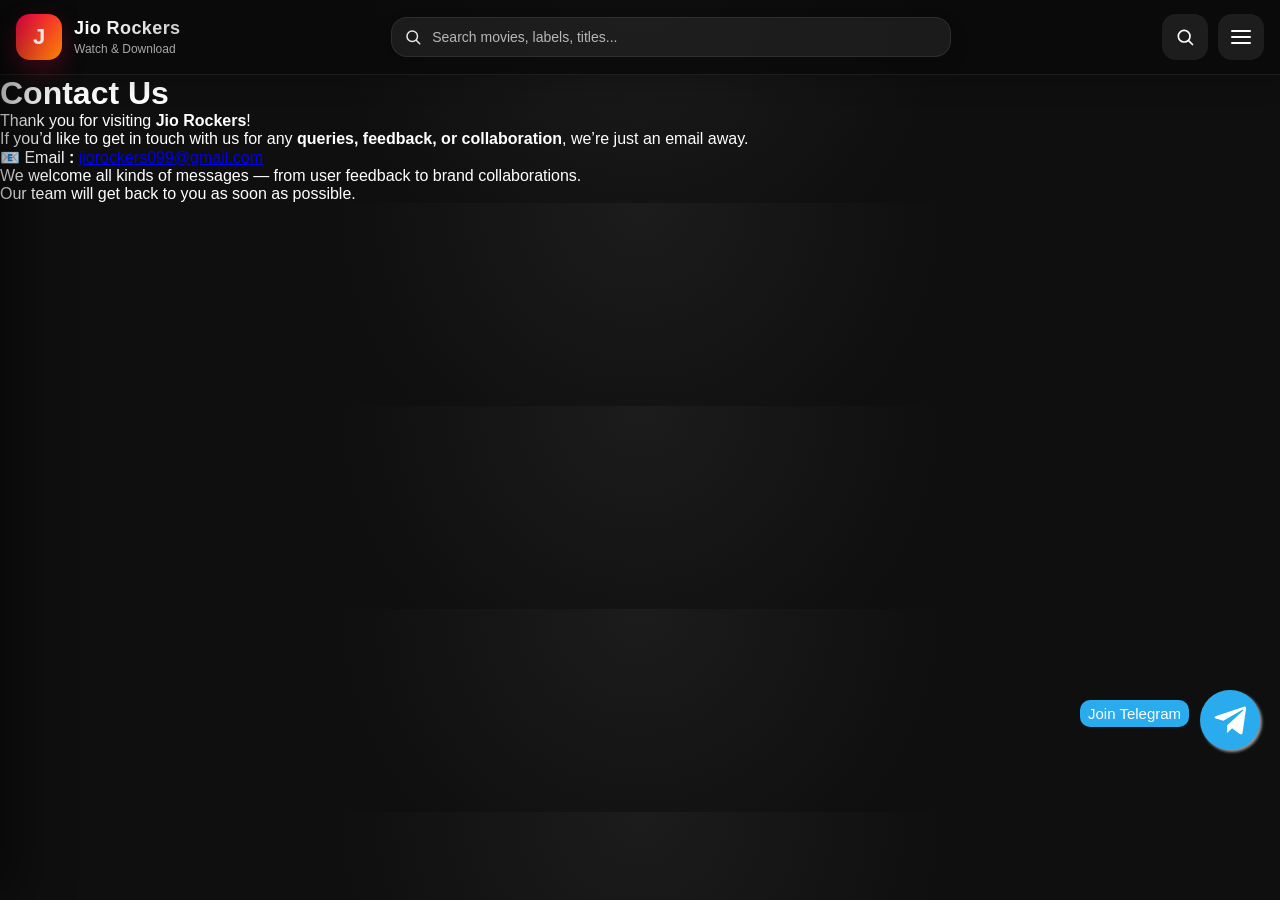
==== contact.html @ a3fb6083 "Rename contact to contact.html" ====
<!DOCTYPE html>
<html lang="en">
<head>
<meta charset="UTF-8">
<meta name="viewport" content="width=device-width, initial-scale=1.0">

<link rel="stylesheet" href="style.css">

<link rel="icon" type="image/png" href="/favicon32.png">

<!-- Google tag (gtag.js) -->
<script async src="https://www.googletagmanager.com/gtag/js?id=G-BWP4HMDWY8"></script>
<script>
  window.dataLayer = window.dataLayer || [];
  function gtag(){dataLayer.push(arguments);}
  gtag('js', new Date());

  gtag('config', 'G-BWP4HMDWY8');
</script>


<title>Contact Us</title>

  
</head>

<body>

<div class="sidebar-overlay" id="sidebarOverlay"></div>

<aside class="sidebar" id="sidebar">
  <div class="sidebar-header">
    <div class="sidebar-profile">
      <div class="sidebar-avatar">J</div>

      <div>
        <h2>Jio Rockers</h2>
        <p>Watch & Download</p>
      </div>
    </div>

    <button class="sidebar-close" id="sidebarClose" aria-label="Close menu">×</button>
  </div>

  <div class="sidebar-content">
    <div class="sidebar-section">
      <div class="sidebar-section-title">Navigation</div>

      <a class="sidebar-link" href="/">
        <span class="icon">⌂</span>
        <span>Home</span>
      </a>

      <a class="sidebar-link" href="#downloadSection">
        <span class="icon">★</span>
        <span>Download</span>
      </a>

<a class="sidebar-link" href="/dmca">
        <span class="icon">©️</span>
        <span>DMCA</span>
      </a>


<a class="sidebar-link" href="/contact">
        <span class="icon">📞</span>
        <span>Contact Us</span>
      </a>

    </div>

    <div class="sidebar-section">
      <div class="sidebar-section-title">About</div>

      <p class="sidebar-note">
        Browse the newest movie posts, search instantly, open details,
        and move through pages.
      </p>
    </div>
  </div>
</aside>

<header class="topbar" id="top">
  <a class="brand" href="/" aria-label="Home">
    <div class="brand-logo">J</div>

    <div class="brand-text">
      <h1>Jio Rockers</h1>
      <p>Watch & Download</p>
    </div>
  </a>

  <div class="topbar-center">
    <div class="search-wrap">
      <svg class="search-icon" viewBox="0 0 24 24" fill="none" aria-hidden="true">
        <path d="M21 21l-4.35-4.35"
              stroke="white"
              stroke-width="2"
              stroke-linecap="round"/>
        <circle cx="11"
                cy="11"
                r="7"
                stroke="white"
                stroke-width="2"/>
      </svg>

      <input
        id="searchInput"
        class="search-input"
        type="search"
        placeholder="Search movies, labels, titles..."
      >

      <button
        id="searchClear"
        class="search-clear"
        aria-label="Clear search"
        type="button"
      >
        ×
      </button>
    </div>
  </div>

  <div class="topbar-actions">
    <button
      class="menu-btn search-btn"
      id="searchBtn"
      aria-label="Search"
      type="button"
    >
      <svg viewBox="0 0 24 24" fill="none" width="20" height="20" aria-hidden="true">
        <path d="M21 21l-4.35-4.35"
              stroke="white"
              stroke-width="2"
              stroke-linecap="round"/>
        <circle cx="11"
                cy="11"
                r="7"
                stroke="white"
                stroke-width="2"/>
      </svg>
    </button>

    <button
      class="menu-btn"
      id="menuBtn"
      aria-label="Open menu"
      type="button"
    >
      <div class="menu-lines" aria-hidden="true">
        <span></span>
        <span></span>
        <span></span>
      </div>
    </button>
  </div>
</header>

<!-- Content SECTION -->


<h1 style="text-align: left;">Contact Us</h1>
<p>Thank you for visiting <strong>Jio Rockers</strong>!</p><p>
If you’d like to get in touch with us for any <b>queries, feedback, or collaboration</b>, we’re just an email away.</p>
<p>📧 Email&nbsp;<strong>:</strong>&nbsp;<a href="mailto:jiorockers099@gmail.com">jiorockers099@gmail.com</a><br /></p>
<p>We welcome all kinds of messages — from user feedback to brand collaborations.<br />
Our team will get back to you as soon as possible.</p>




<script>
document.addEventListener("DOMContentLoaded", () => {

  const sidebar = document.getElementById("sidebar");
  const sidebarOverlay = document.getElementById("sidebarOverlay");

  const menuBtn = document.getElementById("menuBtn");
  const sidebarClose = document.getElementById("sidebarClose");

  const searchBtn = document.getElementById("searchBtn");
  const searchInput = document.getElementById("searchInput");
  const searchClear = document.getElementById("searchClear");

  function openSidebar() {
    sidebar?.classList.add("active");
    sidebarOverlay?.classList.add("active");
    document.body.style.overflow = "hidden";
  }

  function closeSidebar() {
    sidebar?.classList.remove("active");
    sidebarOverlay?.classList.remove("active");
    document.body.style.overflow = "";
  }

  function runSearch() {
    const value = searchInput?.value.trim();
    if (!value) return;
    window.location.href = "/?search=" + encodeURIComponent(value);
  }

  menuBtn?.addEventListener("click", openSidebar);
  sidebarClose?.addEventListener("click", closeSidebar);
  sidebarOverlay?.addEventListener("click", closeSidebar);

  searchBtn?.addEventListener("click", runSearch);

  searchClear?.addEventListener("click", () => {
    if (searchInput) searchInput.value = "";
    searchInput?.focus();
  });

  searchInput?.addEventListener("keydown", (e) => {
    if (e.key === "Enter") {
      e.preventDefault();
      runSearch();
    }
  });

});
</script>


<a class="float" href="https://t.me/JioRockerssi" target="_blank" aria-label="Telegram">
    <svg class="tg-icon" viewBox="0 0 24 24" aria-hidden="true">
        <path fill="#ffffff" d="M9.99 15.96 9.58 21.48c.59 0 .85-.26 1.16-.56l2.79-2.66 5.79 4.24c1.06.59 1.82.28 2.09-.98L24 3.76c.34-1.56-.56-2.17-1.6-1.78L1.66 9.05C.14 9.64.16 10.49 1.39 10.87l5.6 1.75L20.99 4.55c.78-.49 1.5-.22.91.31L9.99 15.96z"/>
    </svg>
</a>

</body>
</html>
---- style.css ----
*{
  margin:0;
  padding:0;
  box-sizing:border-box;
}

html{
  scroll-behavior:auto;
  overflow-anchor:none;
  overscroll-behavior-y:none;
}

body{
  background:
    radial-gradient(circle at top,#1c1c1c 0%,#0f0f0f 45%),
    #0f0f0f;
  color:#fff;
  font-family:Arial,sans-serif;
  overflow-x:hidden;
  overflow-anchor:none;
  text-rendering:optimizeSpeed;
  -webkit-font-smoothing:antialiased;
  -webkit-tap-highlight-color:transparent;
}

body.sidebar-open{
  overflow:hidden;
}

*{
  backface-visibility:hidden;
  -webkit-backface-visibility:hidden;
}

.topbar{
  position:sticky;
  top:0;
  z-index:10000;
  display:flex;
  align-items:center;
  justify-content:space-between;
  gap:14px;
  padding:14px 16px;
  background:rgba(10,10,10,.76);
  backdrop-filter:none;
  -webkit-backdrop-filter:none;
  border-bottom:1px solid rgba(255,255,255,.08);
  box-shadow:0 8px 22px rgba(0,0,0,.18);
  flex-wrap:nowrap;
  will-change:transform;
  transform:translateZ(0);
}

.brand{
  display:flex;
  align-items:center;
  gap:12px;
  min-width:0;
  text-decoration:none;
  color:#fff;
  flex:0 0 auto;
}

.brand-logo{
  width:46px;
  height:46px;
  border-radius:14px;
  display:grid;
  place-items:center;
  background:linear-gradient(135deg,#ff004c,#ff8a00);
  box-shadow:0 10px 25px rgba(255,0,76,.25);
  flex:0 0 auto;
  font-size:22px;
  font-weight:900;
}

.brand-text{
  min-width:0;
}

.brand-text h1{
  font-size:18px;
  line-height:1.2;
  margin:0;
  font-weight:900;
  letter-spacing:.4px;
  background:linear-gradient(90deg,#fff,#d0d0d0);
  -webkit-background-clip:text;
  -webkit-text-fill-color:transparent;
  text-align:left;
}

.brand-text p{
  font-size:12px;
  color:#a8a8a8;
  margin-top:2px;
  white-space:nowrap;
  overflow:hidden;
  text-overflow:ellipsis;
}

.topbar-center{
  flex:1;
  display:flex;
  justify-content:center;
  min-width:0;
}

.search-wrap{
  width:min(560px,100%);
  position:relative;
  display:flex;
  align-items:center;
  gap:10px;
  background:rgba(255,255,255,.07);
  border:1px solid rgba(255,255,255,.08);
  border-radius:16px;
  padding:10px 12px;
  box-shadow:0 8px 20px rgba(0,0,0,.12);
  min-width:0;
  backdrop-filter:none;
  -webkit-backdrop-filter:none;
}

.search-icon{
  width:18px;
  height:18px;
  flex:0 0 auto;
  opacity:.9;
}

.search-input{
  width:100%;
  min-width:0;
  border:none;
  outline:none;
  background:transparent;
  color:#fff;
  font-size:14px;
  caret-color:#fff;
}

.search-input::placeholder{
  color:#b8b8b8;
}

.search-clear{
  border:none;
  outline:none;
  background:rgba(255,255,255,.08);
  color:#fff;
  width:30px;
  height:30px;
  border-radius:10px;
  cursor:pointer;
  flex:0 0 auto;
  font-size:18px;
  line-height:1;
  display:none;
  transition:background .15s ease, transform .15s ease, opacity .15s ease;
}

.search-clear.show{
  display:inline-flex;
  align-items:center;
  justify-content:center;
}

.topbar-actions{
  display:flex;
  align-items:center;
  gap:10px;
  flex:0 0 auto;
}

.menu-btn{
  width:46px;
  height:46px;
  border:none;
  outline:none;
  border-radius:14px;
  background:rgba(255,255,255,.08);
  color:#fff;
  display:grid;
  place-items:center;
  cursor:pointer;
  transition:background .15s ease, transform .15s ease, opacity .15s ease;
  flex:0 0 auto;
  transform:translateZ(0);
}

.menu-btn:hover{
  background:rgba(255,255,255,.14);
  transform:translateY(-1px);
}

.menu-btn.active{
  background:rgba(255,255,255,.18);
  box-shadow:0 0 0 2px rgba(255,255,255,.12) inset;
}

.menu-lines{
  width:20px;
  height:14px;
  position:relative;
}

.menu-lines span{
  position:absolute;
  left:0;
  width:100%;
  height:2px;
  background:#fff;
  border-radius:2px;
  transition:.25s ease;
}

.menu-lines span:nth-child(1){ top:0; }
.menu-lines span:nth-child(2){ top:6px; }
.menu-lines span:nth-child(3){ bottom:0; }

.search-btn svg{
  display:block;
}

@media (max-width: 860px){
  .topbar{
    flex-wrap:wrap;
  }

  .brand{
    order:1;
    flex:1 1 auto;
    min-width:0;
  }

  .topbar-actions{
    order:2;
    margin-left:auto;
  }

  .topbar-center{
    order:3;
    width:100%;
    flex:0 0 100%;
    margin-top:10px;
  }

  .search-wrap{
    width:100%;
  }
}

@media (max-width: 768px){
  .topbar{
    padding:12px 12px;
    gap:10px;
    border-radius:14px;
  }

  .brand-text h1{
    font-size:16px;
  }

  .brand-text p{
    font-size:11px;
  }

  .search-wrap{
    border-radius:14px;
  }

  .menu-btn{
    border-radius:12px;
  }
}

@media (max-width: 480px){
  .brand-logo{
    width:40px;
    height:40px;
    border-radius:12px;
    font-size:18px;
  }

  .menu-btn{
    width:42px;
    height:42px;
    border-radius:12px;
  }

  .search-wrap{
    padding:9px 10px;
    border-radius:14px;
  }

  .search-input{
    font-size:13px;
  }
}

.sidebar-overlay{
  position:fixed;
  inset:0;
  background:rgba(0,0,0,.62);
  opacity:0;
  visibility:hidden;
  transition:.25s ease;
  z-index:12000;
}

.sidebar-overlay.active{
  opacity:1;
  visibility:visible;
}

.sidebar{
  position:fixed;
  top:0;
  left:0;
  width:min(320px,88vw);
  height:100vh;
  background:linear-gradient(180deg,rgba(24,24,24,.98),rgba(13,13,13,.98));
  border-right:1px solid rgba(255,255,255,.08);
  box-shadow:20px 0 50px rgba(0,0,0,.45);
  transform:translateX(-100%);
  transition:.28s ease;
  z-index:13000;
  display:flex;
  flex-direction:column;
  overflow:hidden;
}

.sidebar.active{
  transform:translateX(0);
}

.sidebar-header{
  padding:18px 18px 16px;
  display:flex;
  align-items:center;
  justify-content:space-between;
  gap:10px;
  border-bottom:1px solid rgba(255,255,255,.08);
  background:linear-gradient(180deg,rgba(255,255,255,.04),transparent);
}

.sidebar-profile{
  display:flex;
  align-items:center;
  gap:12px;
  min-width:0;
}

.sidebar-avatar{
  width:46px;
  height:46px;
  border-radius:14px;
  background:linear-gradient(135deg,#ff004c,#ff8a00);
  display:grid;
  place-items:center;
  font-size:20px;
  font-weight:900;
  box-shadow:0 10px 25px rgba(255,0,76,.25);
  flex:0 0 auto;
}

.sidebar-profile h2{
  font-size:17px;
  line-height:1.2;
  margin:0;
}

.sidebar-profile p{
  font-size:12px;
  color:#a8a8a8;
  margin-top:3px;
}

.sidebar-close{
  width:40px;
  height:40px;
  border:none;
  outline:none;
  border-radius:12px;
  background:rgba(255,255,255,.08);
  color:#fff;
  font-size:24px;
  cursor:pointer;
  transition:background .15s ease, transform .15s ease, opacity .15s ease;
}

.sidebar-content{
  padding:16px 12px 20px;
  overflow:auto;
}

.sidebar-section{
  margin-bottom:18px;
}

.sidebar-section-title{
  font-size:11px;
  text-transform:uppercase;
  letter-spacing:1.4px;
  color:#8e8e8e;
  margin:0 10px 10px;
}

.sidebar-link{
  display:flex;
  align-items:center;
  gap:12px;
  width:100%;
  padding:13px 14px;
  border-radius:14px;
  color:#f3f3f3;
  text-decoration:none;
  font-size:14px;
  font-weight:700;
  background:transparent;
  transition:.22s ease;
  border:1px solid transparent;
}

.sidebar-link:hover{
  background:rgba(255,255,255,.06);
  border-color:rgba(255,255,255,.07);
  transform:translateX(4px);
}

.sidebar-link .icon{
  width:28px;
  height:28px;
  border-radius:10px;
  display:grid;
  place-items:center;
  background:rgba(255,255,255,.08);
  flex:0 0 auto;
}

.sidebar-note{
  margin:6px 10px 0;
  font-size:13px;
  color:#b8b8b8;
  line-height:1.55;
}

.app{
  padding:16px;
}

.hero{
  max-width:1400px;
  margin:0 auto 18px;
  padding:18px;
  border-radius:24px;
  background:linear-gradient(180deg,rgba(255,255,255,.05),rgba(255,255,255,.02));
  border:1px solid rgba(255,255,255,.06);
  box-shadow:0 10px 26px rgba(0,0,0,.16);
  contain:layout paint style;
}

.hero h2{
  font-size:30px;
  line-height:1.25;
  margin-bottom:8px;
}

.hero p{
  color:#b8b8b8;
  font-size:14px;
  line-height:1.7;
  max-width:760px;
}

#pageBadge{
  position:sticky;
  top:78px;
  z-index:999;
  width:fit-content;
  margin-left:auto;
  margin-right:auto;
  margin-bottom:14px;
  padding:8px 14px;
  border-radius:999px;
  background:rgba(255,255,255,.08);
  border:1px solid rgba(255,255,255,.12);
  backdrop-filter:none;
  -webkit-backdrop-filter:none;
  font-size:13px;
  font-weight:700;
  color:#fff;
  display:none;
  box-shadow:0 8px 20px rgba(0,0,0,.20);
  will-change:transform;
  transform:translateZ(0);
}

.page-title{
  text-align:center;
  font-size:34px;
  font-weight:800;
  margin-bottom:28px;
  letter-spacing:.5px;
  background:linear-gradient(90deg,#fff,#bbb);
  -webkit-background-clip:text;
  -webkit-text-fill-color:transparent;
}

.grid{
  display:grid;
  grid-template-columns:repeat(6,minmax(0,1fr));
  gap:18px;
  align-items:start;
  max-width:1400px;
  margin:0 auto;
  contain:content;
}

@media(max-width:1050px){
  .grid{
    grid-template-columns:repeat(4,1fr);
  }
}

@media(max-width:768px){
  .grid{
    grid-template-columns:repeat(3,1fr);
    gap:10px;
  }

  .hero h2{
    font-size:24px;
  }

  .page-title{
    font-size:28px;
  }
}

@media(max-width:480px){
  .grid{
    grid-template-columns:repeat(3,1fr);
    gap:10px;
  }

  .hero{
    padding:14px;
    border-radius:18px;
  }

  .hero p{
    font-size:13px;
  }
}

.card{
  position:relative;
  overflow:hidden;
  border-radius:24px;
  background:linear-gradient(180deg,rgba(28,28,28,.96),rgba(16,16,16,.98));
  border:1px solid rgba(255,255,255,.05);
  transition:transform .18s ease, opacity .18s ease;
  cursor:pointer;
  isolation:isolate;
  box-shadow:0 6px 18px rgba(0,0,0,.24);
  will-change:auto;
  text-decoration:none;
  color:inherit;
  display:block;
  transform:translateZ(0);
}

.card::before{
  content:"";
  position:absolute;
  inset:-2px;
  border-radius:26px;
  background:linear-gradient(135deg,rgba(255,0,102,.3),rgba(0,195,255,.25),rgba(0,255,170,.15),rgba(255,174,0,.25));
  background-size:300% 300%;
  animation:borderMove 7s linear infinite;
  opacity:0;
  z-index:-2;
  transition:.35s ease;
}

.card:hover::before{
  opacity:1;
}

@keyframes borderMove{
  0%{ background-position:0% 50%; }
  100%{ background-position:300% 50%; }
}

.card:hover{
  transform:scale(1.02);
  box-shadow:0 16px 36px rgba(0,0,0,.38),0 0 16px rgba(255,0,102,.10);
}

.poster-wrap{
  position:relative;
  width:100%;
  aspect-ratio:2/3;
  overflow:hidden;
  background:#1b1b1b;
  contain:paint;
}

.poster{
  width:100%;
  height:100%;
  object-fit:cover;
  display:block;
  transition:transform .8s ease, filter .4s ease;
  will-change:transform;
  transform:translateZ(0);
}

.card:hover .poster{
  transform:scale(1.1);
  filter:brightness(1.08);
}

.poster-wrap::after{
  content:"";
  position:absolute;
  left:0;
  right:0;
  bottom:0;
  height:35%;
  background:linear-gradient(to top,rgba(0,0,0,.9),transparent);
  pointer-events:none;
}

.content{
  position:relative;
  padding:12px;
  z-index:2;
}

.title{
  font-size:14px;
  font-weight:800;
  line-height:1.45;
  overflow:visible;
  white-space:normal;
  word-break:break-word;
  transition:.3s ease;
  text-shadow:0 2px 10px rgba(0,0,0,.35);
  margin-bottom:10px;
}

.card:nth-child(6n+1) .title{ color:#ffbe76; }
.card:nth-child(6n+2) .title{ color:#d6a2ff; }
.card:nth-child(6n+3) .title{ color:#79dfff; }
.card:nth-child(6n+4) .title{ color:#72f1b8; }
.card:nth-child(6n+5) .title{ color:#ffe06b; }
.card:nth-child(6n+6) .title{ color:#ff9e9e; }

.card:hover .title{
  transform:translateX(5px);
}

.labels{
  display:flex;
  flex-wrap:wrap;
  align-items:flex-start;
  gap:6px;
  width:100%;
}

.label{
  display:inline-block;
  flex:0 0 auto;
  width:auto;
  max-width:100%;
  background:rgba(255,255,255,.09);
  border:1px solid rgba(255,255,255,.08);
  backdrop-filter:none;
  -webkit-backdrop-filter:none;
  color:#f1f1f1;
  font-size:10px;
  font-weight:600;
  padding:5px 9px;
  border-radius:40px;
  transition:background .15s ease, transform .15s ease, opacity .15s ease;
  white-space:nowrap;
}

.label:hover{
  background:rgba(255,255,255,.16);
}

.pagination{
  margin:40px auto 0;
  display:flex;
  justify-content:center;
  align-items:center;
  gap:14px;
  flex-wrap:wrap;
  max-width:1400px;
  padding-bottom:12px;
}

.nav-btn{
  display:inline-flex;
  align-items:center;
  justify-content:center;
  text-decoration:none;
  border:none;
  outline:none;
  background:linear-gradient(135deg,#ff004c,#ff5e00);
  color:#fff;
  padding:12px 20px;
  border-radius:14px;
  font-size:14px;
  font-weight:700;
  cursor:pointer;
  transition:background .15s ease, transform .15s ease, opacity .15s ease;
  box-shadow:0 10px 18px rgba(255,0,76,.16);
  min-width:88px;
}

.nav-btn:hover{
  transform:translateY(-3px) scale(1.03);
  box-shadow:0 14px 24px rgba(255,0,76,.22);
}

.nav-btn.disabled{
  opacity:.45;
  pointer-events:none;
  cursor:not-allowed;
  box-shadow:none;
  transform:none;
}

#pageNum{
  font-size:16px;
  font-weight:700;
  color:#ddd;
}

#detailView{
  display:none;
  max-width:1000px;
  margin:0 auto;
  background:linear-gradient(180deg,#1c1c1c,#131313);
  border:1px solid rgba(255,255,255,.06);
  border-radius:24px;
  padding:22px;
  box-shadow:0 15px 40px rgba(0,0,0,.45);
  overflow-anchor:none;
  contain:content;
}

.detail-title{
  margin-bottom:20px;
  font-size:32px;
  line-height:1.5;
}

.detail-body{
  line-height:1.8;
  color:#eaeaea;
}

.detail-body img{
  max-width:100%;
  height:auto;
  border-radius:14px;
}

.detail-body iframe,
.detail-body video{
  max-width:100%;
}

#relatedPostsSection{
  margin-top:40px;
  min-height:520px;
  overflow-anchor:none;
  contain:layout paint style;
}

#relatedPostsSection h2{
  margin-bottom:20px;
  font-size:28px;
  font-weight:800;
  color:#fff;
}

#relatedPosts{
  align-items:start;
}

#relatedPosts .card:hover{
  transform:none;
  box-shadow:0 8px 25px rgba(0,0,0,.35);
}

#relatedPosts .card:hover .poster{
  transform:none;
  filter:brightness(1.02);
}

#relatedPosts .card:hover .title{
  transform:none;
}

.loading{
  grid-column:1/-1;
  text-align:center;
  padding:80px 20px;
  font-size:18px;
  color:#ddd;
}

.search-status{
  max-width:1400px;
  margin:0 auto 14px;
  color:#cfcfcf;
  font-size:14px;
  display:none;
}

::-webkit-scrollbar{
  width:8px;
}

::-webkit-scrollbar-track{
  background:#111;
}

::-webkit-scrollbar-thumb{
  background:#333;
  border-radius:30px;
}

.video-container {
  display: flex;
  flex-direction: column;
  align-items: center;
  justify-content: center;
  min-height: 35vh;
  gap: 20px;
}

.video-wrapper {
  width: 100%;
  max-width: 600px;
  position: relative;
  border-radius: 10px;
  overflow: hidden;
  background: #000;
  aspect-ratio: 16 / 9;
  margin-bottom: 20px;
  contain:paint;
}

.video-poster {
  position: absolute;
  inset: 0;
  background-color: #000;
  background-size: cover;
  background-position: center;
  background-repeat: no-repeat;
  z-index: 1;
}

.video-player {
  width: 100%;
  height: 100%;
  border: 0;
  position: relative;
  z-index: 2;
}

.video-overlay {
  position: absolute;
  inset: 0;
  display: flex;
  align-items: center;
  justify-content: center;
  z-index: 3;
  cursor: pointer;
}

.play-button {
  width: 80px;
  height: 80px;
  border-radius: 50%;
  background: rgba(255,255,255,0.95);
  display: flex;
  align-items: center;
  justify-content: center;
  font-size: 32px;
  color: #111;
  box-shadow: 0 12px 30px rgba(0,0,0,0.4);
  transition: transform 0.2s ease;
}

.video-overlay:hover .play-button {
  transform: scale(1.08);
}

.tmdb-extra-images {
  display: grid;
  grid-template-columns: repeat(3, 1fr);
  gap: 14px;
  margin-top: 22px;
  margin-bottom: 10px;
}

.tmdb-extra-images img {
  width: 100%;
  aspect-ratio: 16 / 9;
  object-fit: cover;
  border-radius: 14px;
  cursor: pointer;
  background: #e9e9e9;
  display: block;
  transition: transform 0.25s ease, box-shadow 0.25s ease;
  box-shadow: 0 2px 10px rgba(0,0,0,0.08);
  contain:paint;
}

.tmdb-extra-images img:hover {
  transform: scale(1.04);
  box-shadow: 0 8px 25px rgba(0,0,0,0.18);
}

.tmdb-extra-images img:active {
  transform: scale(0.98);
}

@media (max-width: 900px) {
  .tmdb-extra-images {
    grid-template-columns: repeat(2, 1fr);
  }
}

@media (max-width: 500px) {
  .tmdb-extra-images {
    grid-template-columns: repeat(2, 1fr);
    gap: 10px;
  }

  .tmdb-extra-images img {
    border-radius: 10px;
  }
}

.tmdb-image-popup{
  position: fixed;
  inset: 0;
  background: rgba(0,0,0,0.94);
  display: flex;
  align-items: center;
  justify-content: center;
  padding: 20px;
  opacity: 0;
  visibility: hidden;
  transition: 0.25s ease;
  z-index: 999999;
  overflow: hidden;
  backdrop-filter:none;
  -webkit-backdrop-filter:none;
}

.tmdb-image-popup.active{
  opacity: 1;
  visibility: visible;
}

.tmdb-image-popup img{
  max-width: 95%;
  max-height: 92vh;
  border-radius: 14px;
  box-shadow: 0 10px 40px rgba(0,0,0,0.5);
  user-select: none;
  -webkit-user-drag: none;
  transition: transform 0.2s ease;
}

.tmdb-close{
  position: absolute;
  top: 16px;
  right: 22px;
  font-size: 42px;
  color: #fff;
  cursor: pointer;
  z-index: 10;
  font-weight: bold;
}

.tmdb-nav{
  position: absolute;
  top: 50%;
  transform: translateY(-50%);
  width: 52px;
  height: 52px;
  border: none;
  border-radius: 50%;
  background: rgba(255,255,255,0.14);
  color: #fff;
  font-size: 28px;
  cursor: pointer;
  backdrop-filter:none;
  -webkit-backdrop-filter:none;
  z-index: 10;
}

.tmdb-prev{
  left: 18px;
}

.tmdb-next{
  right: 18px;
}

.tmdb-nav:hover{
  background: rgba(255,255,255,0.25);
}

@media (max-width:600px){
  .tmdb-nav{
    width: 42px;
    height: 42px;
    font-size: 22px;
  }

  .tmdb-prev{
    left: 10px;
  }

  .tmdb-next{
    right: 10px;
  }
}

.button-container{
  text-align:center;
  margin-top:50px;
}

.button-link{
  background:#ff2e44;
  color:#fff;
  padding:12px 25px;
  border-radius:6px;
  font-size:16px;
  display:block;
  cursor:pointer;
  transition:background .3s;
  user-select:none;
  margin:10px auto;
  width:200px;
  text-align:center;
}

.button-link:hover{
  background:#e62438;
}

.blue-button {
  background-color: #e50914;
  color: #fff;
  padding: 10px 20px;
  border: none;
  border-radius: 5px;
  font-size: 1em;
  cursor: pointer;
  transition: background-color 0.3s ease, transform 0.2s ease;
}

.blue-button:hover {
  background-color: #e50914;
  transform: scale(1.05);
}

.blue-button:active {
  background-color: #e50914;
  transform: scale(1);
}
 
.clickable-label{
  cursor:pointer;
  transition:.2s;
}
.clickable-label:hover{
  opacity:.8;
  transform:scale(1.05);
}
.label-link{
  text-decoration:none;
  color:inherit;
}

.language-cloud{
  width:100%;
  display:flex;
  flex-wrap:wrap;
  gap:12px;
  justify-content:center;
  align-items:center;
  padding:18px 14px;
  margin:10px auto 0;
  max-width:1200px;
  box-sizing:border-box;
  contain:layout paint style;
}

.lang-chip{
  display:inline-flex;
  align-items:center;
  justify-content:center;
  text-decoration:none;
  color:inherit;
  background:rgba(255,255,255,.08);
  border:1px solid rgba(255,255,255,.14);
  padding:10px 18px;
  border-radius:999px;
  font-size:14px;
  font-weight:600;
  transition:transform .2s ease, opacity .2s ease, background .2s ease;
  box-shadow:0 6px 20px rgba(0,0,0,.08);
  backdrop-filter:none;
  -webkit-backdrop-filter:none;
  will-change:auto;
}

.lang-chip:hover{
  opacity:.9;
  transform:translateY(-2px);
  background:rgba(255,255,255,.14);
}

#featuredSection,
#latestSection,
#relatedPostsSection{
  contain:layout paint style;
}

#featuredSection[style*="display: none"],
#languageCloud[style*="display: none"],
#pageBadge[style*="display: none"],
#searchStatus[style*="display: none"]{
  contain:strict;
}

@media (max-width: 768px){
  .topbar,
  .search-wrap,
  .sidebar,
  .hero,
  #detailView,
  .card,
  .nav-btn,
  .label,
  .lang-chip{
    border-radius:14px;
  }

  .card:hover{
    transform:none;
  }

  .card:hover .poster{
    transform:none;
    filter:none;
  }

  .card:hover .title{
    transform:none;
  }

  .menu-btn:hover,
  .nav-btn:hover,
  .lang-chip:hover,
  .label:hover{
    transform:none;
  }

  .grid{
    gap:10px;
  }

  .title{
    text-shadow:none;
  }
}

@media (prefers-reduced-motion: reduce){
  html{
    scroll-behavior:auto;
  }

  *,
  *::before,
  *::after{
    animation:none !important;
    transition:none !important;
  }

  .card,
  .poster,
  .menu-btn,
  .nav-btn,
  .lang-chip,
  .label,
  .search-clear,
  .sidebar-link{
    transform:none !important;
  }

  .card::before{
    opacity:0 !important;
  }
}


.float{
    position:fixed;
    width:60px;
    height:60px;
    bottom:50%;
    margin-bottom:-300px;
    right:20px;
    background-color:#2AABEE;
    border-radius:50px;
    text-align:center;
    box-shadow:2px 2px 3px #999;
    z-index:100;
}

.tg-icon{
    width:32px;
    height:32px;
    position:absolute;
    top:50%;
    left:50%;
    transform:translate(-50%, -50%);
}

.float:before{
    content:'Join Telegram';
    position:absolute;
    left:-120px;
    top:10px;
    font-size:15px;
    background:#2AABEE;
    padding:5px 8px;
    border-radius:10px;
    color:#ffffff;
}
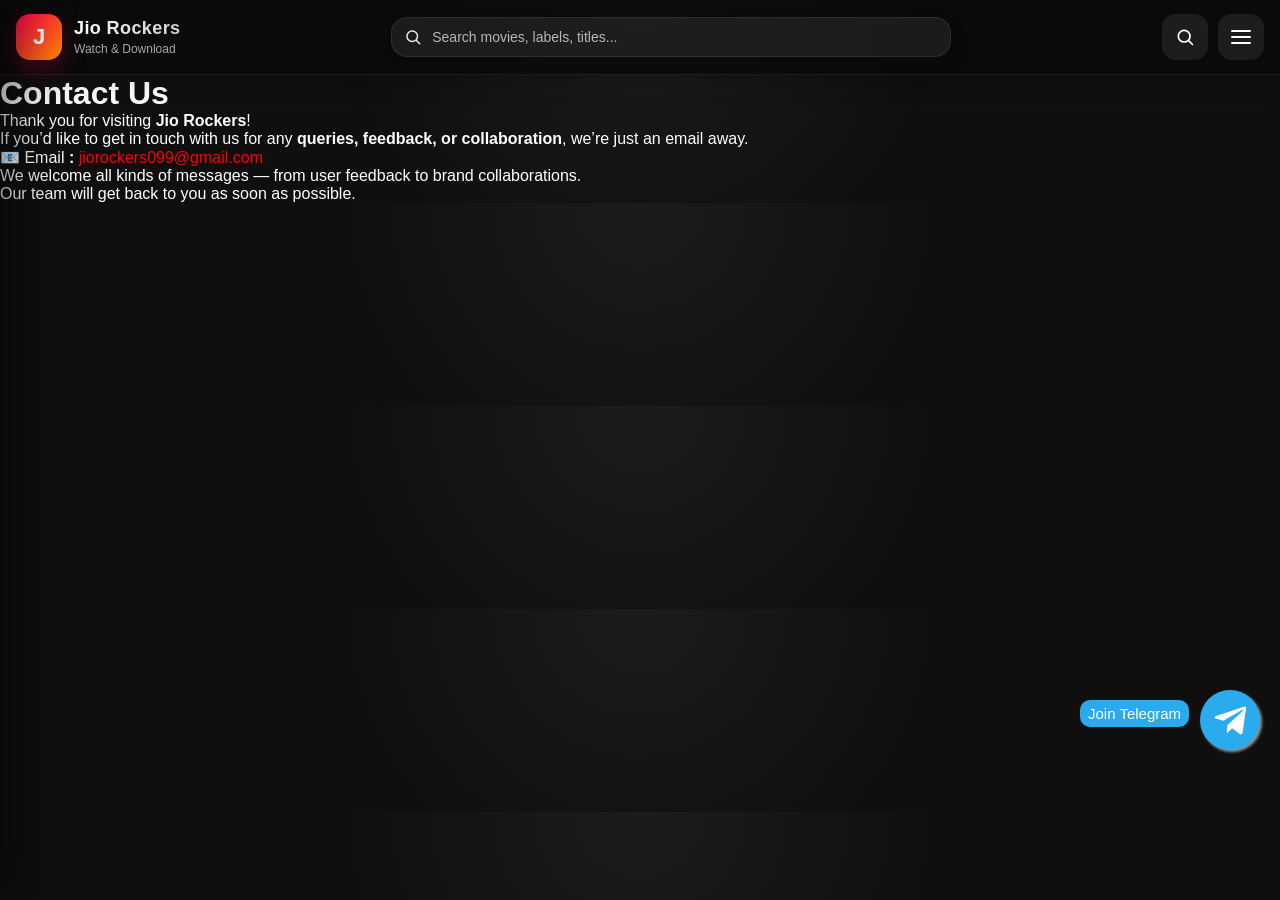
==== commit 8d2a0202: "Update contact.html" ====
--- a/contact.html
+++ b/contact.html
@@ -163,7 +163,7 @@
 <h1 style="text-align: left;">Contact Us</h1>
 <p>Thank you for visiting <strong>Jio Rockers</strong>!</p><p>
 If you’d like to get in touch with us for any <b>queries, feedback, or collaboration</b>, we’re just an email away.</p>
-<p>📧 Email&nbsp;<strong>:</strong>&nbsp;<a href="mailto:jiorockers099@gmail.com">jiorockers099@gmail.com</a><br /></p>
+<p>📧 Email&nbsp;<strong>:</strong>&nbsp;<a href="mailto:jiorockers099@gmail.com" class="red-link">jiorockers099@gmail.com</a><br /></p>
 <p>We welcome all kinds of messages — from user feedback to brand collaborations.<br />
 Our team will get back to you as soon as possible.</p>
 
--- a/style.css
+++ b/style.css
@@ -8,6 +8,11 @@
   scroll-behavior:auto;
   overflow-anchor:none;
   overscroll-behavior-y:none;
+}
+
+.red-link {
+  color: red;
+  text-decoration: none;
 }
 
 body{
